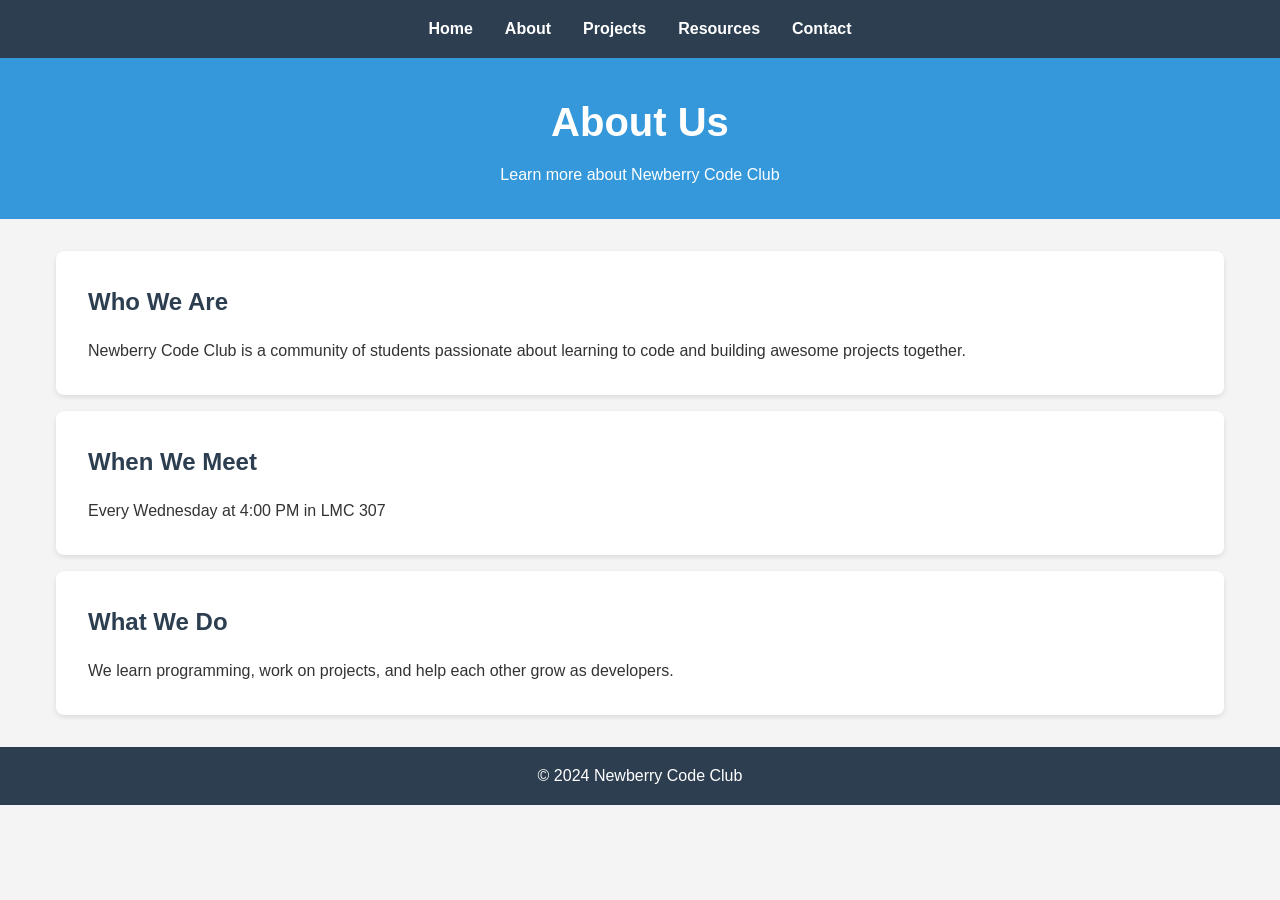
==== about.html @ c24b1cec "architecture set up" ====
<!DOCTYPE html>
<html lang="en">
<head>
    <meta charset="UTF-8">
    <meta name="viewport" content="width=device-width, initial-scale=1.0">
    <title>Newberry Code Club | About</title>
    <link rel="stylesheet" href="css/style.css">
</head>
<body>
    <nav>
        <ul>
            <li><a href="index.html">Home</a></li>
            <li><a href="about.html">About</a></li>
            <li><a href="projects.html">Projects</a></li>
            <li><a href="resources.html">Resources</a></li>
            <li><a href="contact.html">Contact</a></li>
        </ul>
    </nav>

    <header>
        <h1>About Us</h1>
        <p>Learn more about Newberry Code Club</p>
    </header>

    <main>
        <section>
            <h2>Who We Are</h2>
            <p>Newberry Code Club is a community of students passionate about learning to code and building awesome projects together.</p>
        </section>

        <section>
            <h2>When We Meet</h2>
            <p>Every Wednesday at 4:00 PM in LMC 307</p>
        </section>

        <section>
            <h2>What We Do</h2>
            <p>We learn programming, work on projects, and help each other grow as developers.</p>
        </section>
    </main>

    <footer>
        <p>&copy; 2024 Newberry Code Club</p>
    </footer>

    <script src="js/main.js"></script>
</body>
</html>
---- css/style.css ----
/* Base Styles */
* {
    margin: 0;
    padding: 0;
    box-sizing: border-box;
}

body {
    font-family: 'Segoe UI', Tahoma, Geneva, Verdana, sans-serif;
    line-height: 1.6;
    color: #333;
    background-color: #f4f4f4;
}

/* Navigation */
nav {
    background-color: #2c3e50;
    padding: 1rem;
}

nav ul {
    list-style: none;
    display: flex;
    justify-content: center;
    gap: 2rem;
}

nav a {
    color: #fff;
    text-decoration: none;
    font-weight: bold;
    transition: color 0.3s;
}

nav a:hover {
    color: #3498db;
}

/* Main Content */
main {
    max-width: 1200px;
    margin: 2rem auto;
    padding: 0 1rem;
}

/* Header */
header {
    text-align: center;
    padding: 2rem;
    background-color: #3498db;
    color: #fff;
}

header h1 {
    font-size: 2.5rem;
    margin-bottom: 0.5rem;
}

/* Sections */
section {
    background: #fff;
    padding: 2rem;
    margin-bottom: 1rem;
    border-radius: 8px;
    box-shadow: 0 2px 5px rgba(0,0,0,0.1);
}

section h2 {
    color: #2c3e50;
    margin-bottom: 1rem;
}

/* Images */
img {
    max-width: 100%;
    height: auto;
}

/* Footer */
footer {
    text-align: center;
    padding: 1rem;
    background-color: #2c3e50;
    color: #fff;
}

/* Utility Classes */
.text-center {
    text-align: center;
}

.construction-img {
    width: 40%;
    display: block;
    margin: 1rem auto;
}
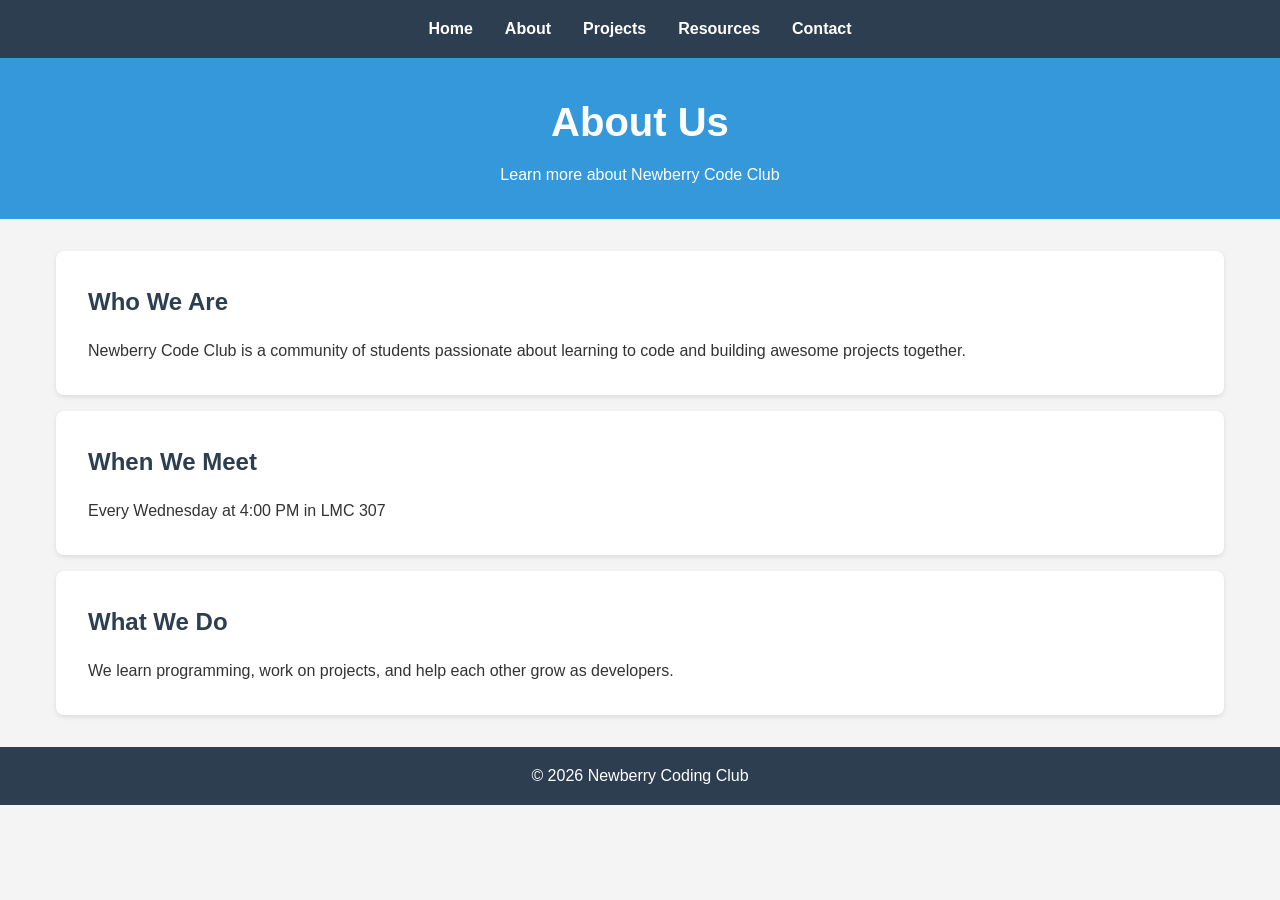
==== commit 1921317f: "change to about page" ====
--- a/about.html
+++ b/about.html
@@ -40,7 +40,7 @@
     </main>
 
     <footer>
-        <p>&copy; 2024 Newberry Code Club</p>
+        <p>&copy; 2026 Newberry Coding Club</p>
     </footer>
 
     <script src="js/main.js"></script>
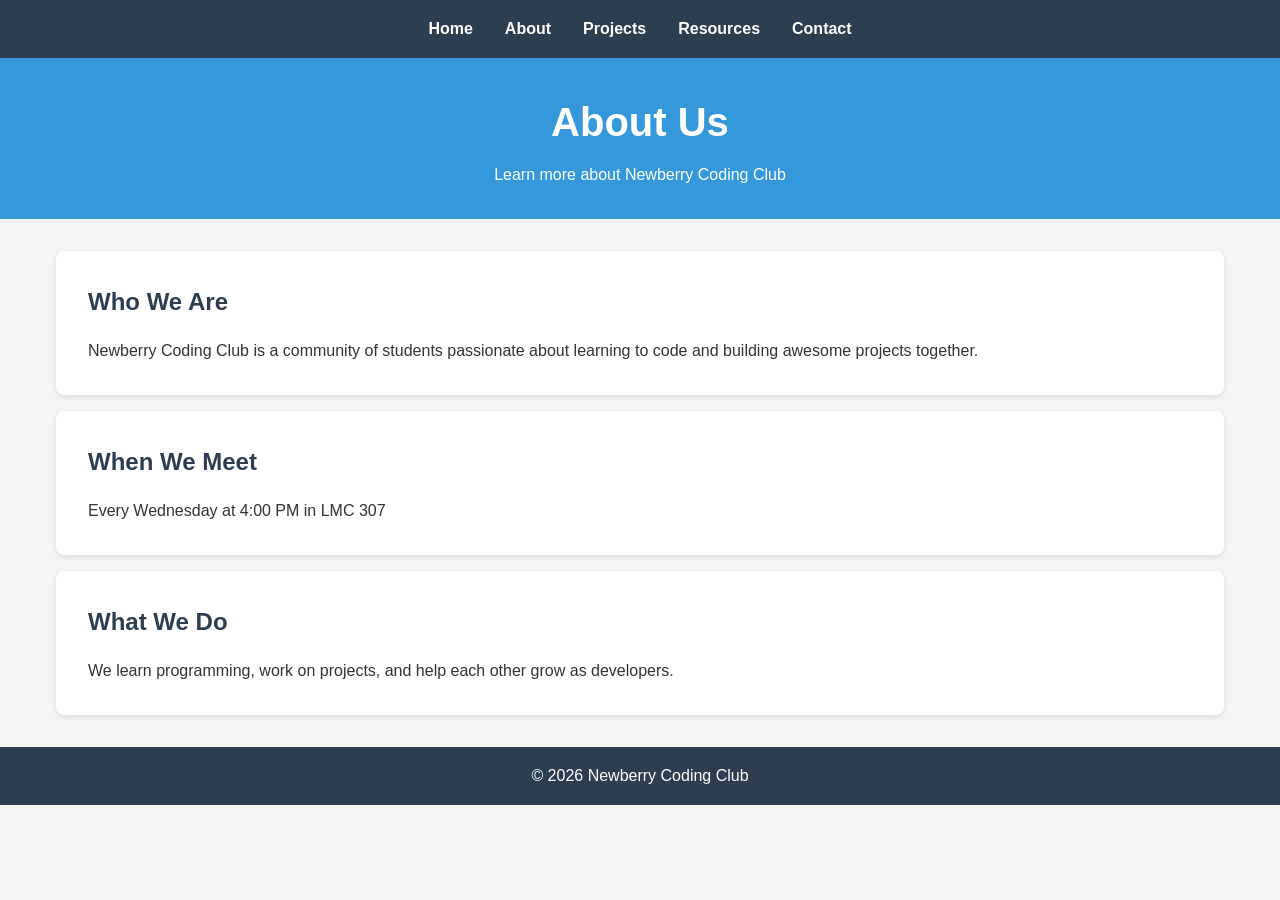
==== commit fb532e68: "changes to about and contact" ====
--- a/about.html
+++ b/about.html
@@ -3,7 +3,7 @@
 <head>
     <meta charset="UTF-8">
     <meta name="viewport" content="width=device-width, initial-scale=1.0">
-    <title>Newberry Code Club | About</title>
+    <title>Newberry Coding Club | About</title>
     <link rel="stylesheet" href="css/style.css">
 </head>
 <body>
@@ -19,13 +19,13 @@
 
     <header>
         <h1>About Us</h1>
-        <p>Learn more about Newberry Code Club</p>
+        <p>Learn more about Newberry Coding Club</p>
     </header>
 
     <main>
         <section>
             <h2>Who We Are</h2>
-            <p>Newberry Code Club is a community of students passionate about learning to code and building awesome projects together.</p>
+            <p>Newberry Coding Club is a community of students passionate about learning to code and building awesome projects together.</p>
         </section>
 
         <section>
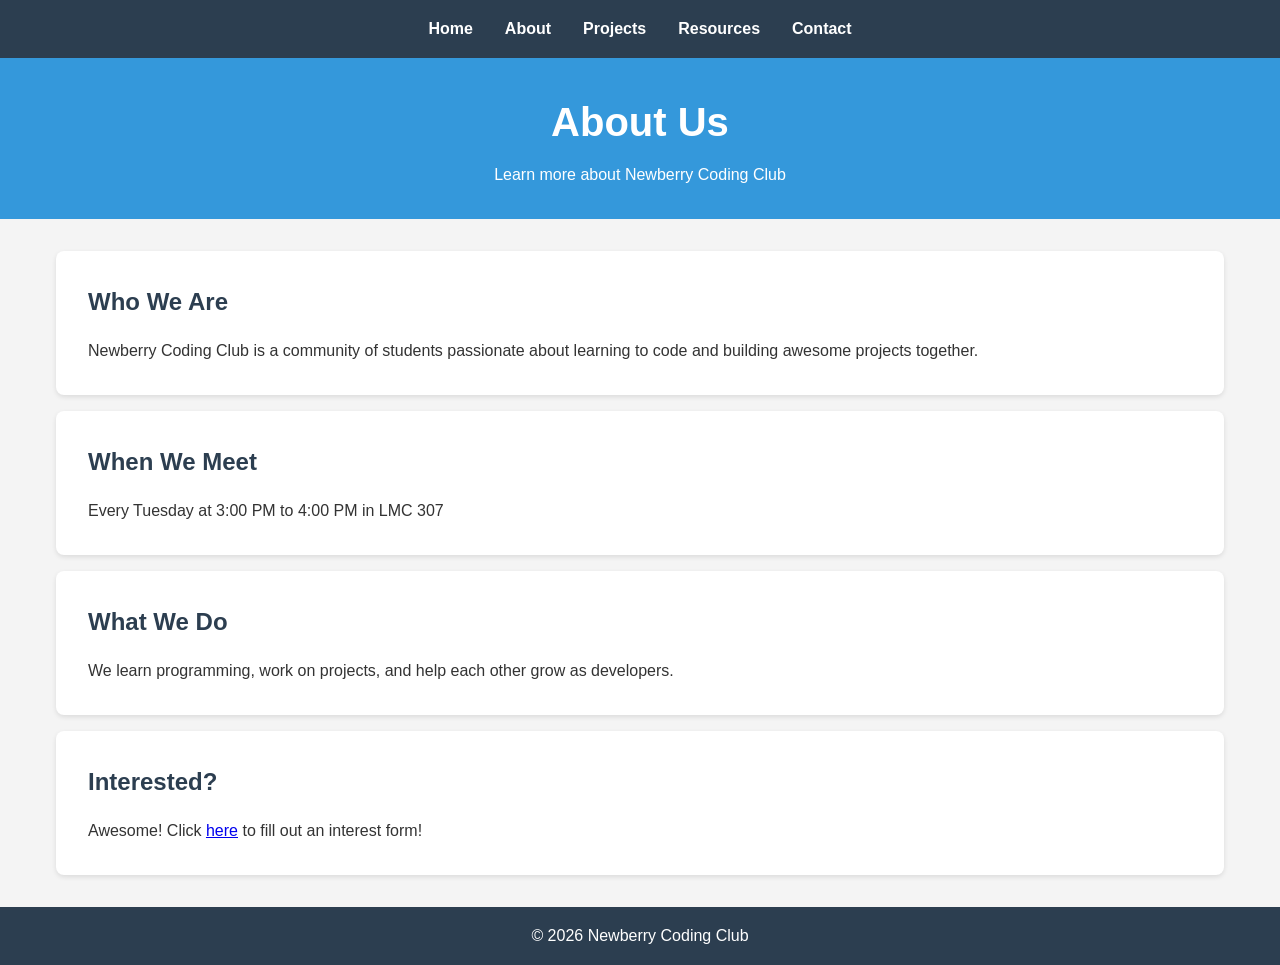
==== commit d60ed418: "Updated meeting times, added links to interest form" ====
--- a/about.html
+++ b/about.html
@@ -30,12 +30,17 @@
 
         <section>
             <h2>When We Meet</h2>
-            <p>Every Wednesday at 4:00 PM in LMC 307</p>
+            <p>Every Tuesday at 3:00 PM to 4:00 PM in LMC 307</p>
         </section>
 
         <section>
             <h2>What We Do</h2>
             <p>We learn programming, work on projects, and help each other grow as developers.</p>
+        </section>
+
+        <section>
+            <h2>Interested?</h2>
+            <p>Awesome! Click <a href="interest.html">here</a> to fill out an interest form!</p>
         </section>
     </main>
 
--- a/css/style.css
+++ b/css/style.css
@@ -10,6 +10,12 @@
     line-height: 1.6;
     color: #333;
     background-color: #f4f4f4;
+}
+
+.container {
+    display: flex;
+    justify-content: center;
+    align-items: center;
 }
 
 /* Navigation */
@@ -89,8 +95,11 @@
     text-align: center;
 }
 
-.construction-img {
-    width: 40%;
-    display: block;
-    margin: 1rem auto;
-}
+/* For mobile phones: */
+@media only screen and (max-width: 700px) {
+    nav ul {
+        flex-wrap: wrap;
+        justify-content: center;
+        gap: 1rem;
+    }
+}
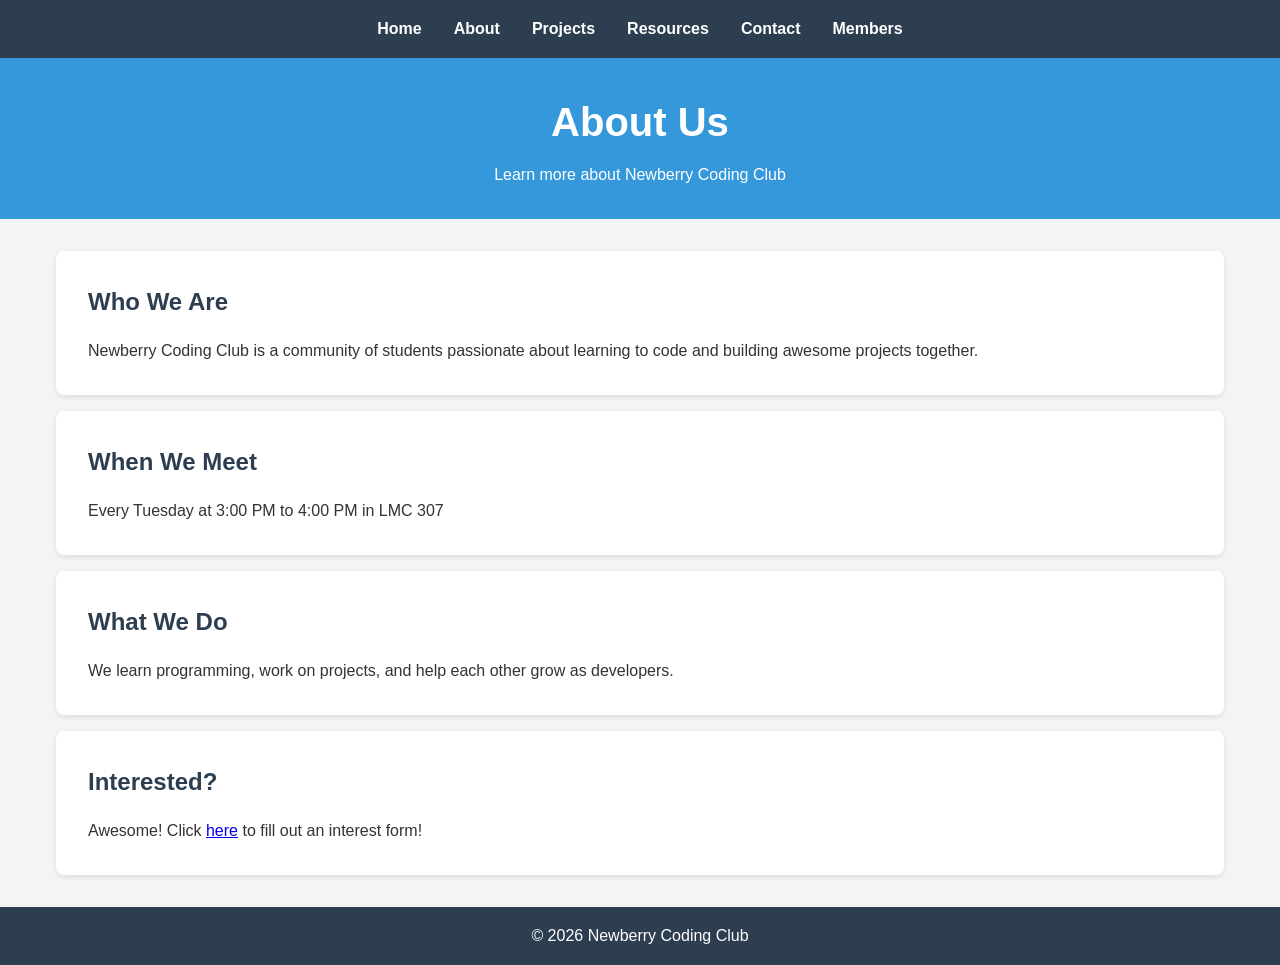
==== commit 6f1ced53: "Added a link to the members page" ====
--- a/about.html
+++ b/about.html
@@ -14,6 +14,7 @@
             <li><a href="projects.html">Projects</a></li>
             <li><a href="resources.html">Resources</a></li>
             <li><a href="contact.html">Contact</a></li>
+            <li><a href="members.html">Members</a></li>
         </ul>
     </nav>
 
